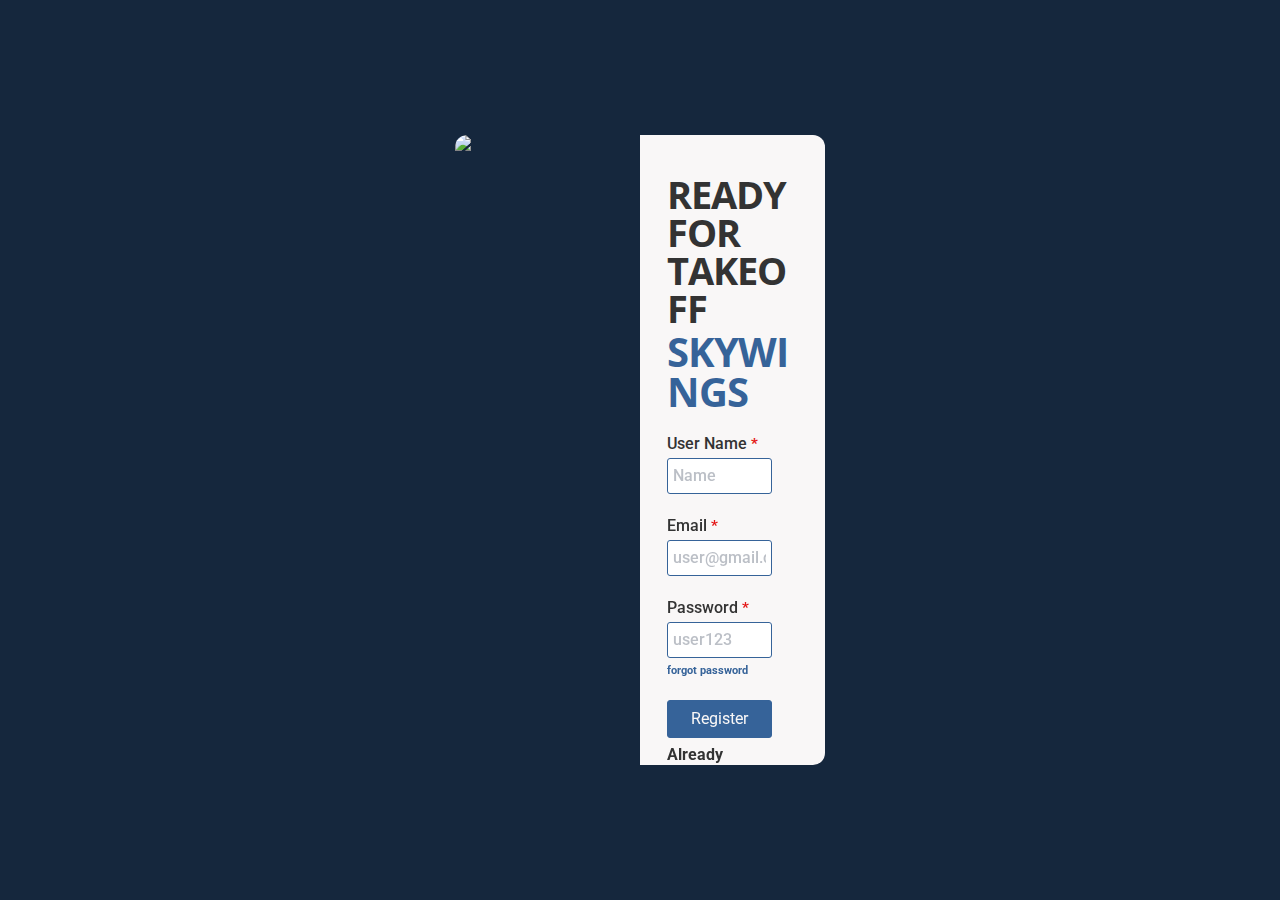
==== client/index.html @ 50b129e9 "modify folders name" ====
<!DOCTYPE html>
<html lang="en">
  <head>
    <meta charset="UTF-8" />
    <meta name="viewport" content="width=device-width, initial-scale=1.0" />
    <title>SkyWings</title>

    <!-- styles link-->
    <link rel="stylesheet" href="./styles/pages/login-register.css" />
    <link rel="stylesheet" href="./styles/common/utilities.css" />
    <link rel="stylesheet" href="./styles/style.css" />

    <!--Scripts -->
    <script defer src="./scripts/var-declarations.js"></script>
    <script defer src="./scripts/app/login-register.js"></script>
  </head>

  <body>
    <main>
      <form href="#" id="login-form" class="form hidden">
        <div class="image-container">
          <img
            src="https://images.unsplash.com/photo-1558285549-2a06f9a5fe65?q=80&w=1170&auto=format&fit=crop&ixlib=rb-4.0.3&ixid=M3wxMjA3fDB8MHxwaG90by1wYWdlfHx8fGVufDB8fHx8fA%3D%3D"
          />
        </div>

        <div id="login-content" class="content">
          <h2>
            Take Flight: Log In to Soar
            <span> SkyWings</span>
          </h2>

          <div class="flex column">
            <label for="user-email-login">Email <span class="red-start">*</span> </label>
            <input id="user-email-login" type="email" placeholder="user@gmail.com" required />
          </div>

          <div class="flex column">
            <label for="user-password-login">Password <span class="red-start">*</span></label>
            <input id="user-password-login" type="password" pattern="(?=.*\d)(?=.*[a-z])(?=.*[A-Z]).{8,}" placeholder="user123" required />
            <span>forgot password</span>
          </div>

          <button type="submit" class="button login-button">Login</button>
          <div class="swtich-to-register flex a-center j-start">
            <p>Don't have account?</p>
            <span id="switch-to-register" class="switch-to-login">Sign up</span>
          </div>
        </div>
      </form>

      <form href="#" id="register-form" class="form">
        <div class="image-container">
          <img
            src="https://images.unsplash.com/photo-1558285549-2a06f9a5fe65?q=80&w=1170&auto=format&fit=crop&ixlib=rb-4.0.3&ixid=M3wxMjA3fDB8MHxwaG90by1wYWdlfHx8fGVufDB8fHx8fA%3D%3D"
          />
        </div>

        <div id="register-content" class="content active">
          <h2>
            Ready for Takeoff<br />
            <span> SkyWings</span>
          </h2>

          <div class="flex column">
            <label for="user-name-register">User Name <span class="red-start">*</span> </label>
            <input id="user-name-register" type="text" placeholder="Name" required />
          </div>

          <div class="flex column">
            <label for="user-email-register">Email <span class="red-start">*</span></label>
            <input id="user-email-register" type="email" placeholder="user@gmail.com" required />
          </div>

          <div class="flex column">
            <label for="user-password-register">Password <span class="red-start">*</span></label>
            <input id="user-password-register" type="password" pattern="(?=.*\d)(?=.*[a-z])(?=.*[A-Z]).{8,}" placeholder="user123" required />
            <span>forgot password</span>
          </div>

          <button class="btn register-button" type="submit" id="register-button">Register</button>
          <div class="swtich-to-register flex a-center j-start">
            <p>Already have an account?</p>
            <span id="switch-to-login" class="switch-to-login">Login</span>
          </div>
        </div>
      </form>
    </main>
    <div class="overlay"></div>
  </body>
</html>
---- client/styles/pages/login-register.css ----
@import url('https://fonts.googleapis.com/css2?family=Noto+Sans+Khojki&family=Open+Sans:ital,wght@0,300..800;1,300..800&display=swap');

body {
  display: flex;
  align-items: center;
  justify-content: center;
  min-height: 100vh;
  background-color: var(--clrs-blue-light-);
  color: #333;
  position: relative;
}

main {
  max-width: 120rem;
  margin: 0 30px;
}

.form {
  display: flex;
  margin-bottom: 100px;
  width: 100%;
  margin: 100px auto;
  height: 70vh;
  overflow: hidden;
  border-radius: 12px;
  transition: opacity 0.3s ease;
}

.image-container {
  width: 50%;
  height: 100%;
  overflow: hidden;
}

.image-container img {
  height: 100%;
}

.content {
  width: 50%;
  background-color: var(--clrs-white-);
  padding: 4rem 2.7rem;
  display: flex;
  flex-direction: column;
  gap: 20px;
}

#login-content.showErrorMessage::after {
  content: 'Incorrect Credentials 😂 !!!';
  font-weight: bold;
  color: rgb(176, 38, 38);
  font-size: 1.6rem;
}

.content h2 {
  font-size: 3.8rem;
  text-transform: uppercase;
  line-height: 1;
  max-width: 30rem;
  letter-spacing: -1px;
}

.content span {
  display: block;
  font-size: 1.1rem;
  color: var(--clrs-blue-light-);
  font-weight: bold;
  cursor: pointer;
  margin-top: 0.5rem;
}

.content h2 span {
  color: var(--clrs-blue-light-);
  font-size: 4rem;
}

.swtich-to-register {
  gap: 0.5rem;
}

input,
button {
  width: 80%;
}

label {
  margin-bottom: 2px;
  font-weight: 500;
}

label + input {
  border-radius: 0.3rem;
  border: 0.5px solid var(--clrs-blue-light-);
  padding: 0.5rem;
  color: var(--clrs-blue-dark-);
  font-weight: 500;
}

label + input:focus {
  outline: none;
}

label + input::placeholder {
  color: rgba(49, 61, 81, 0.33);
}

button {
  background-color: var(--clrs-blue-light-);
  color: var(--clrs-white-);
  padding: 0.4em 1rem;
  border: 1px solid var(--clrs-blue-light-);
  border-radius: 0.3rem;
  cursor: pointer;
  transition: all 0.3s;
}

button:hover {
  background-color: var(--clrs-blue-dark-);
}

.swtich-to-register,
.swtich-to-login {
  color: #333;
  font-weight: bold;
  align-items: center;
  margin-top: -1.5rem;
}

.swtich-to-register span,
.swtich-to-login span {
  color: var(--clrs-blue-light-);
  font-weight: bold;
  font-size: 1.7rem;
  align-self: center;
  margin: 0;
}

.overlay {
  position: fixed;
  background-color: rgba(0, 0, 0, 0.6);
  top: 0;
  left: 0;
  right: 0;
  bottom: 0;
  z-index: -1;
}

.error {
  border: 1.5px solid rgb(228, 22, 22);
}

.error-message {
  color: rgb(228, 22, 22);
  font-weight: bold;
}

.red-start {
  color: rgb(228, 22, 22) !important;
  display: inline !important;
  font-size: 1.5rem !important;
}

@media (max-width: 1024px) {
  main {
    max-width: 100rem;
  }
}

@media (max-width: 768px) {
  main {
    max-width: 100rem;
  }

  .form {
    flex-direction: column;
    border-radius: 3px;
    height: 100%;
  }

  .image-container {
    width: 100%;
  }

  .content {
    width: 100%;
  }

  .content h2 {
    max-width: 100%;
    font-size: 2.2rem;
  }

  .content h2 span {
    font-size: 2.4;
  }

  button,
  input {
    width: 100%;
  }
}
---- client/styles/common/utilities.css ----
.flex {
  display: flex;
}

.row {
  flex-direction: row;
}

.column {
  flex-direction: column;
}

.a-start {
  align-items: flex-start;
}

.a-center {
  align-items: center;
}

.a-end {
  align-items: flex-end;
}

.j-center {
  justify-content: center;
}

.j-s__between {
  justify-content: space-between;
}

.j-s__evenly {
  justify-content: space-evenly;
}

.j-s__around {
  justify-content: space-around;
}
---- client/styles/style.css ----
@import url('https://fonts.googleapis.com/css2?family=Open+Sans:ital,wght@0,300..800;1,300..800&family=Roboto:ital,wght@0,100;0,300;0,400;0,500;0,700;0,900;1,100;1,300;1,400;1,500;1,700;1,900&display=swap');

*,
*::before,
*::after {
  box-sizing: border-box;
}

* {
  margin: 0;
}

body {
  line-height: 1.5;
  -webkit-font-smoothing: antialiased;
}

img,
picture,
video,
canvas,
svg {
  display: block;
  max-width: 100%;
}

input,
button,
textarea,
select {
  font: inherit;
}

p,
h1,
h2,
h3,
h4,
h5,
h6 {
  overflow-wrap: break-word;
}

h1,
h2,
h3,
h4,
h5,
h6 {
  font-family: 'Open Sans', sans-serif !important;
}

html {
  font-size: 62.5%;
}

:root {
  --clrs-white-: #f9f7f7;
  --clrs-blue-light-: #366399;
  --clrs-blue-dark-: #112d4e;
  --clrs-clear-blue-: #dbe2ef;
  --clrs-black-: #333;
}

body {
  font-size: 1.6rem;
  font-family: 'Roboto', sans-serif;
  scroll-behavior: smooth;
}

body::-webkit-scrollbar {
  display: none;
}

.hidden {
  opacity: 0;
  pointer-events: none;
  display: none;
}

/* 
Media Queries BreakPoints : 
  - 320px — 480px: Mobile devices
  - 481px — 768px: iPads, Tablets
  - 769px — 1024px: Small screens, laptops
  - 1025px — 1200px: Desktops, large screens
  - 1201px and more —  Extra large screens, TV
*/
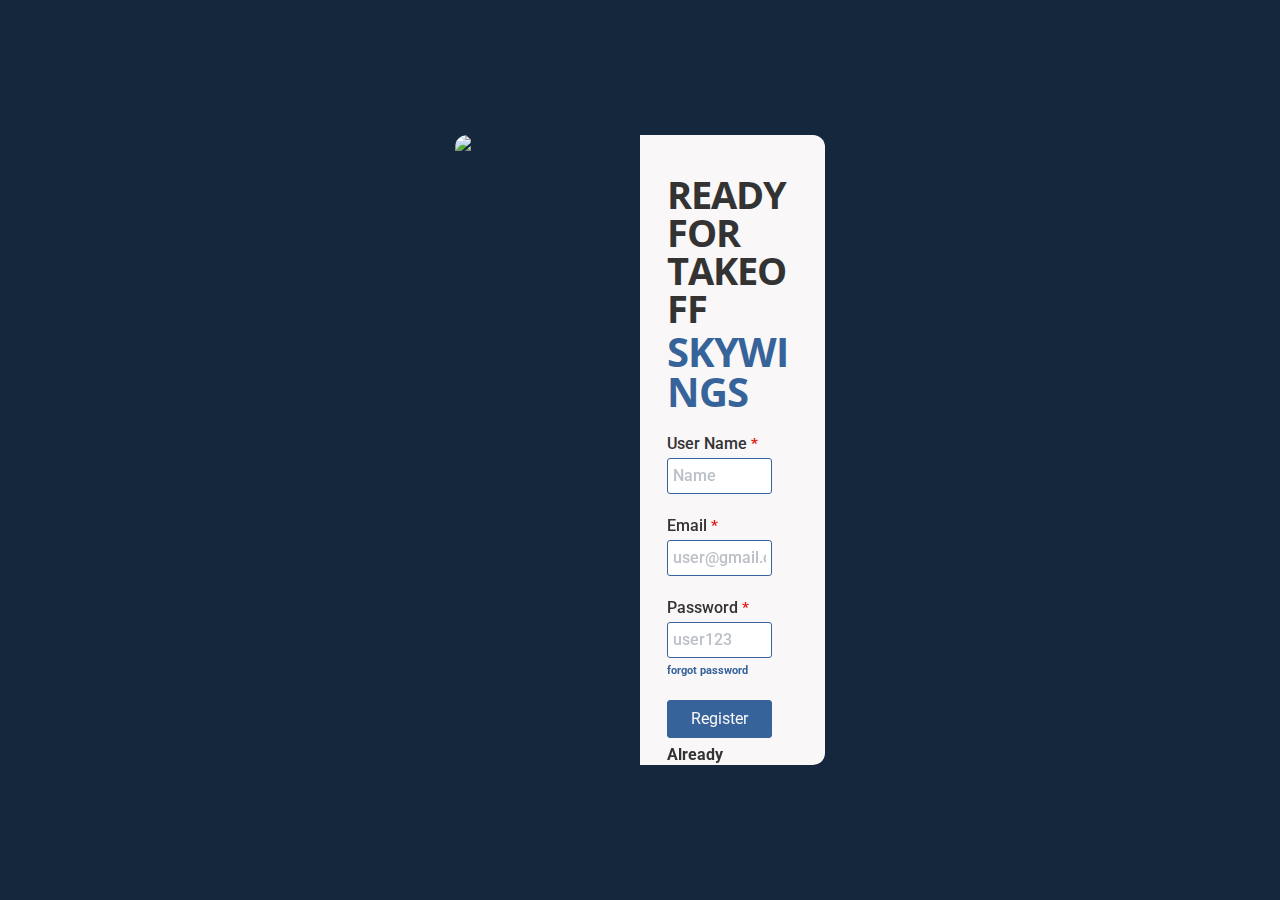
==== commit 4eeaacbd: "Fix register operation and apis urls" ====
--- a/client/index.html
+++ b/client/index.html
@@ -37,7 +37,7 @@
 
           <div class="flex column">
             <label for="user-password-login">Password <span class="red-start">*</span></label>
-            <input id="user-password-login" type="password" pattern="(?=.*\d)(?=.*[a-z])(?=.*[A-Z]).{8,}" placeholder="user123" required />
+            <input id="user-password-login" type="password" placeholder="user123" required />
             <span>forgot password</span>
           </div>
 
@@ -74,7 +74,7 @@
 
           <div class="flex column">
             <label for="user-password-register">Password <span class="red-start">*</span></label>
-            <input id="user-password-register" type="password" pattern="(?=.*\d)(?=.*[a-z])(?=.*[A-Z]).{8,}" placeholder="user123" required />
+            <input id="user-password-register" type="password" placeholder="user123" required />
             <span>forgot password</span>
           </div>
 
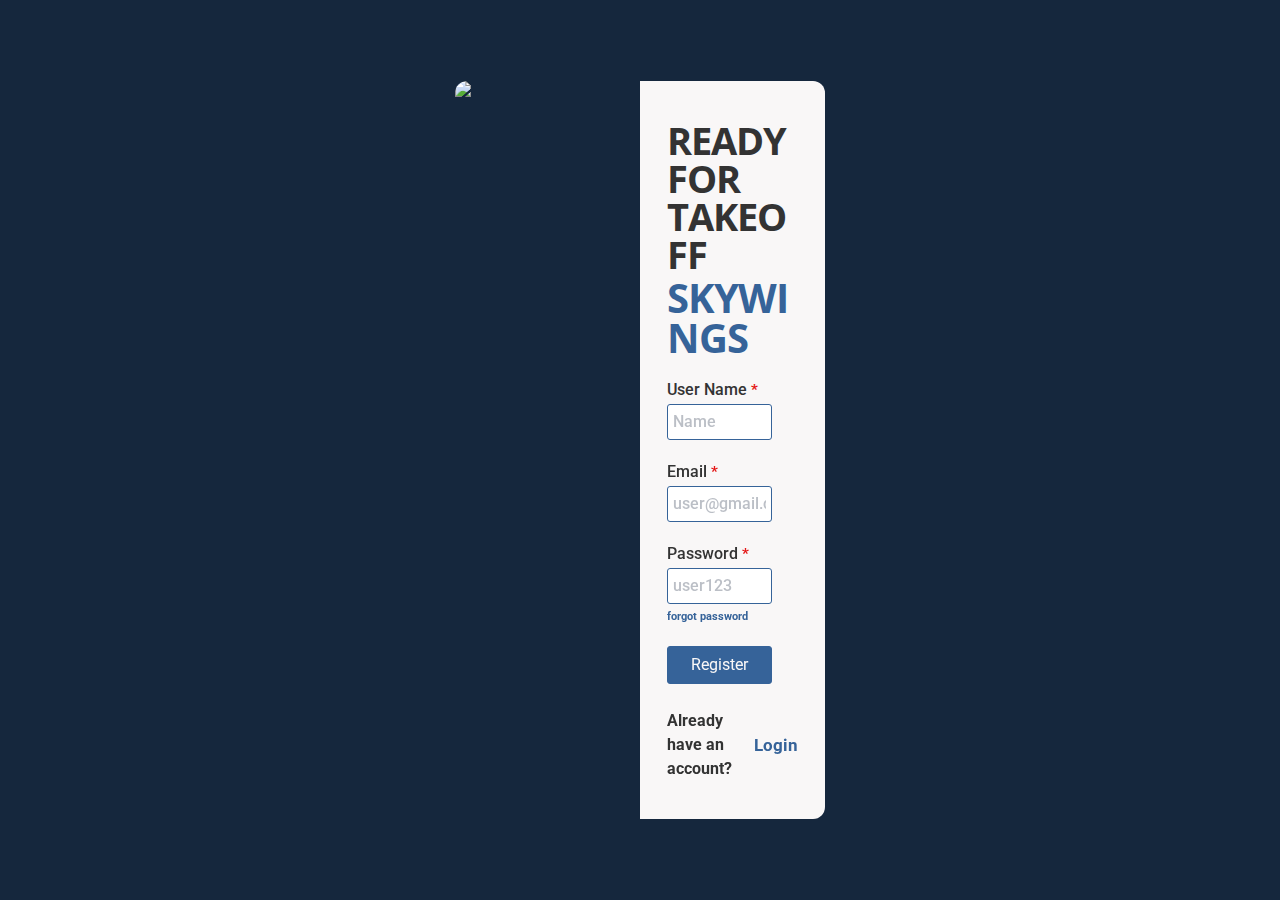
==== commit b80a5078: "Overall Update" ====
--- a/client/index.html
+++ b/client/index.html
@@ -37,7 +37,7 @@
 
           <div class="flex column">
             <label for="user-password-login">Password <span class="red-start">*</span></label>
-            <input id="user-password-login" type="password" placeholder="user123" required />
+            <input id="user-password-login" type="password" pattern="(?=.*\d)(?=.*[a-z])(?=.*[A-Z]).{8,}" placeholder="user123" required />
             <span>forgot password</span>
           </div>
 
@@ -46,6 +46,8 @@
             <p>Don't have account?</p>
             <span id="switch-to-register" class="switch-to-login">Sign up</span>
           </div>
+
+          <p class="error-message"></p>
         </div>
       </form>
 
@@ -83,6 +85,7 @@
             <p>Already have an account?</p>
             <span id="switch-to-login" class="switch-to-login">Login</span>
           </div>
+          <p class="error-message"></p>
         </div>
       </form>
     </main>
--- a/client/styles/pages/login-register.css
+++ b/client/styles/pages/login-register.css
@@ -19,17 +19,19 @@
   display: flex;
   margin-bottom: 100px;
   width: 100%;
-  margin: 100px auto;
-  height: 70vh;
+  margin: 50px auto;
+  height: 82vh;
   overflow: hidden;
   border-radius: 12px;
-  transition: opacity 0.3s ease;
-}
+  transition: all 0.3s ease-in-out;
+}
+
+/* .form:hover {
+  transform: scale(0.98);
+} */
 
 .image-container {
   width: 50%;
-  height: 100%;
-  overflow: hidden;
 }
 
 .image-container img {
@@ -112,6 +114,7 @@
   border-radius: 0.3rem;
   cursor: pointer;
   transition: all 0.3s;
+  margin-bottom: 2rem;
 }
 
 button:hover {
--- a/client/styles/style.css
+++ b/client/styles/style.css
@@ -50,8 +50,12 @@
   font-family: 'Open Sans', sans-serif !important;
 }
 
+ul {
+  list-style: none;
+}
+
 html {
-  font-size: 62.5%;
+  font-size: 62.5% !important;
 }
 
 :root {
